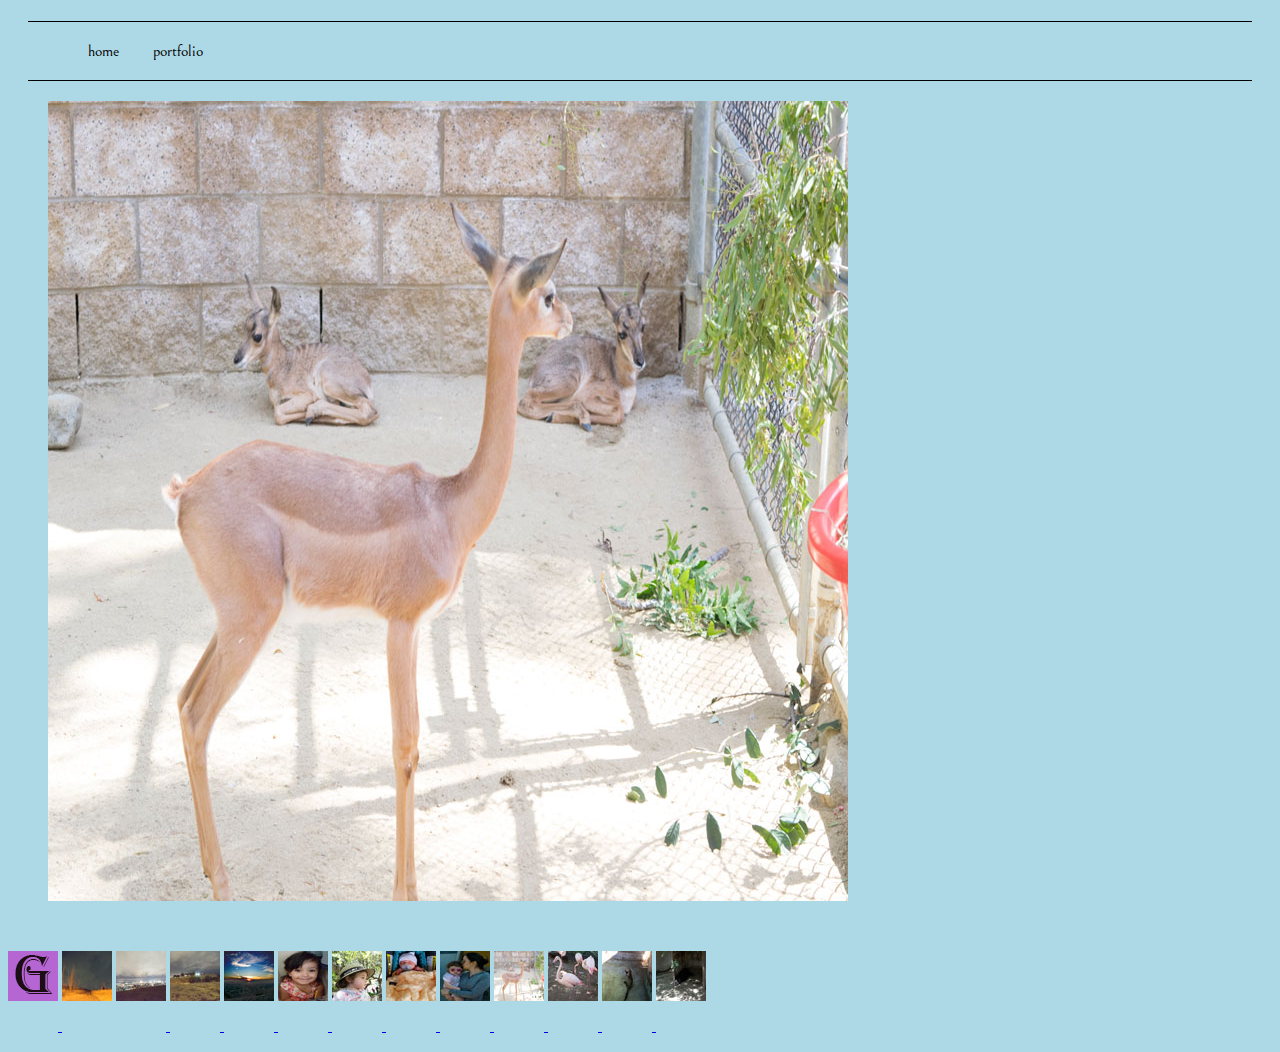
==== animal.html @ bbca0e44 "changed website" ====
<!doctype html>
<html class="no-js" lang="en" dir="ltr">
  <head>
    <meta charset="utf-8">
    <meta http-equiv="x-ua-compatible" content="ie=edge">
    <meta name="viewport" content="width=device-width, initial-scale=1.0">
    <title>Kaila's Portfolio</title>
    <link rel="stylesheet" href="css/foundation.css">
    <link rel="stylesheet" href="css/app.css">
  </head>
  <body>
    <!-- start the header section of each page here -->
    <div class="grid-container">
    <header class="grid-x grid-padding-x align-justify">
      <h1 class="cell medium-6 large-3">
      </h1>
      <nav class="cell meium-6 large-4">
        <ul class="menu">
          <li><a href="index.html"></a>home</li>
          <li><a href="portfolio.html"></a>portfolio</li>
        </ul>
      </nav>
    </header>
    <!-- start the content section of each page here -->
    <figure>
      <a href="animal.html"><img src="images/animal800.jpg" alt="">
    </figure>
    <p>

      <a href="portfolio.html"><img src="images/gallery.gif" alt="main gallery">
      <a href="images.html"><img src="images/path50.jpg" alt=""></a>
      <a href="light.html"><img src="images/light50.jpg" alt="">
      <a href="trees.html"><img src="images/trees50.jpg" alt="">
      <a href="sky.html"><img src="images/sky50.jpg" alt="">
      <a href="eli.html"><img src="images/eli50.jpg" alt="">
      <a href="baby1.html"><img src="images/baby150.jpg" alt="">
      <a href="newborn.html"><img src="images/newborn50.jpg" alt="">
      <a href="sara.html"><img src="images/sara50.jpg" alt="">
      <a href="animal.html"><img src="images/animal50.jpg" alt="">
      <a href="flamingo.html"><img src="images/flamingo50.jpg" alt="">
      <a href="otter.html"><img src="images/otter50.jpg" alt="">
      <a href="thing.html"><img src="images/thing50.jpg" alt="">
---- css/app.css ----
/* *{outline:1px solid red}*/
@import url('https://fonts.googleapis.com/css?family=Bellefair|Exo+2');


body{font-family: 'Bellefair', serif;}
h1, h2, h3, h4, h5, h6{font-family: 'Exo 2', sans-serif;}
h2{font-size: 1.35rem;}
p{line-height: 1.25em;}

section{
  border-bottom: 1px solid black;
  padding: 30px 0px;
}
.vert-border{
  border-right: 1px solid black;
}
/*////NAV STYLES*/
nav{
  border-top:1px solid black;
  border-bottom: 1px solid black;
  margin: 20px;
}
nav ul{
  list-style-type: none;
  margin: 20px;
}
nav li{
  display: inline;
  margin-right: 30px;
}
nav a:link, nav a:visited{
  text-decoration: none;
  color: black;
  font-size: 0.9em;
  padding-bottom: 6px;
}
nav a:hover {
  border-bottom: 1px solid black;
  padding-bottom: 6px;
}
body {
  background-color: lightblue;
}
img{
  margin-bottom: 30px;
}
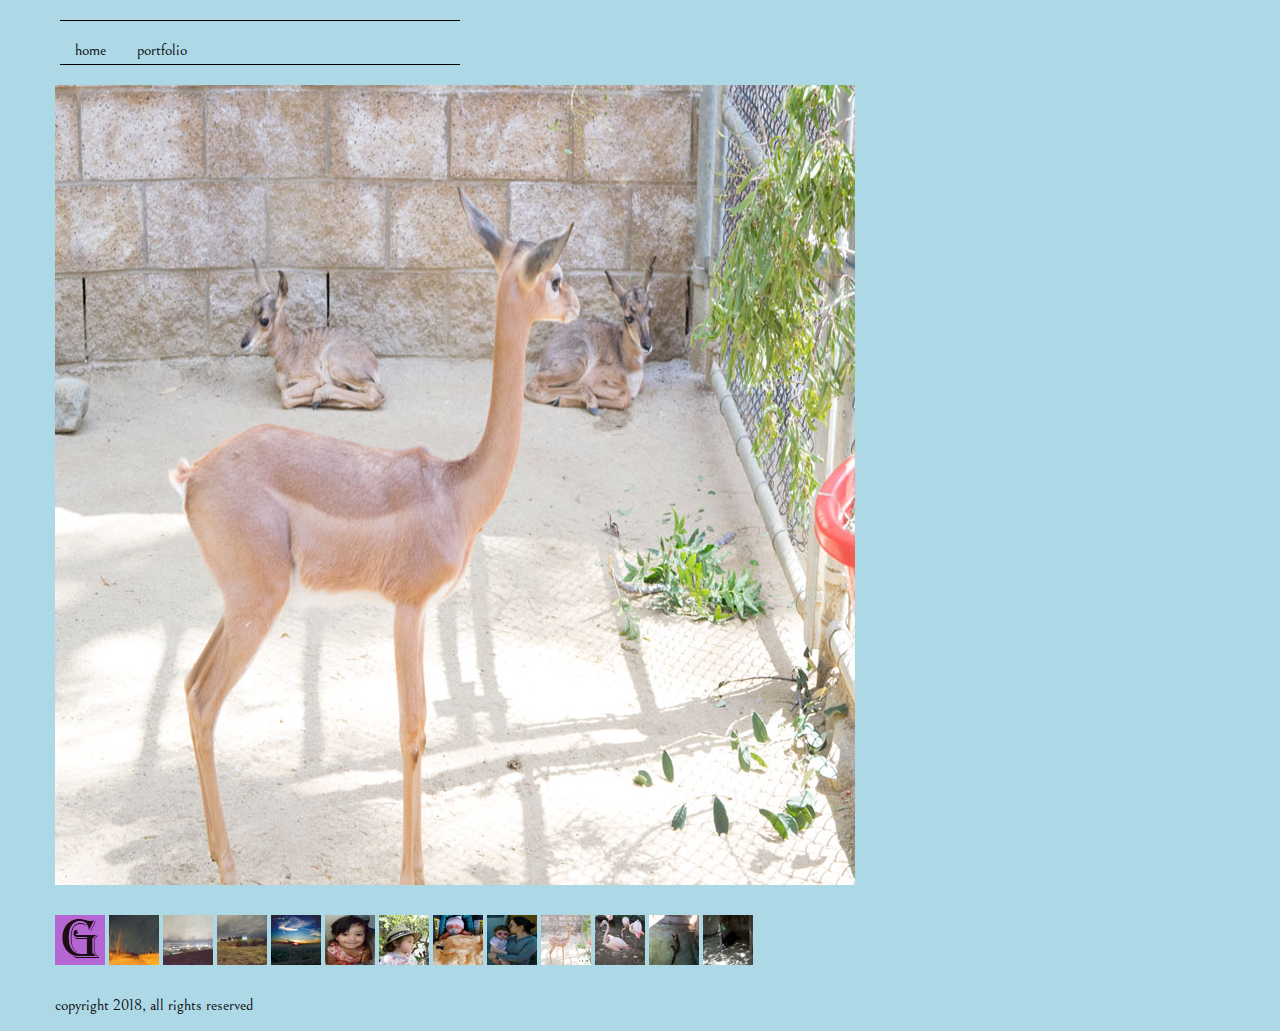
==== commit d7ab6b29: "update bugs" ====
--- a/animal.html
+++ b/animal.html
@@ -1,42 +1,53 @@
-<!doctype html>
-<html class="no-js" lang="en" dir="ltr">
-  <head>
-    <meta charset="utf-8">
-    <meta http-equiv="x-ua-compatible" content="ie=edge">
-    <meta name="viewport" content="width=device-width, initial-scale=1.0">
-    <title>Kaila's Portfolio</title>
-    <link rel="stylesheet" href="css/foundation.css">
-    <link rel="stylesheet" href="css/app.css">
-  </head>
-  <body>
-    <!-- start the header section of each page here -->
-    <div class="grid-container">
-    <header class="grid-x grid-padding-x align-justify">
-      <h1 class="cell medium-6 large-3">
-      </h1>
-      <nav class="cell meium-6 large-4">
-        <ul class="menu">
-          <li><a href="index.html"></a>home</li>
-          <li><a href="portfolio.html"></a>portfolio</li>
-        </ul>
-      </nav>
-    </header>
-    <!-- start the content section of each page here -->
-    <figure>
-      <a href="animal.html"><img src="images/animal800.jpg" alt="">
-    </figure>
-    <p>
-
-      <a href="portfolio.html"><img src="images/gallery.gif" alt="main gallery">
-      <a href="images.html"><img src="images/path50.jpg" alt=""></a>
-      <a href="light.html"><img src="images/light50.jpg" alt="">
-      <a href="trees.html"><img src="images/trees50.jpg" alt="">
-      <a href="sky.html"><img src="images/sky50.jpg" alt="">
-      <a href="eli.html"><img src="images/eli50.jpg" alt="">
-      <a href="baby1.html"><img src="images/baby150.jpg" alt="">
-      <a href="newborn.html"><img src="images/newborn50.jpg" alt="">
-      <a href="sara.html"><img src="images/sara50.jpg" alt="">
-      <a href="animal.html"><img src="images/animal50.jpg" alt="">
-      <a href="flamingo.html"><img src="images/flamingo50.jpg" alt="">
-      <a href="otter.html"><img src="images/otter50.jpg" alt="">
-      <a href="thing.html"><img src="images/thing50.jpg" alt="">
+<!doctype html>
+<html class="no-js" lang="en" dir="ltr">
+  <head>
+    <meta charset="utf-8">
+    <meta http-equiv="x-ua-compatible" content="ie=edge">
+    <meta name="viewport" content="width=device-width, initial-scale=1.0">
+    <title>Kaila's Portfolio</title>
+    <link rel="stylesheet" href="css/foundation.css">
+    <link rel="stylesheet" href="css/app.css">
+  </head>
+  <body>
+    <!-- start the header section of each page here -->
+    <div class="grid-container">
+    <header class="grid-x grid-padding-x align-justify">
+      <nav class="cell meium-6 large-4">
+        <ul class="menu">
+          <li><a href="index.html"></a>home</li>
+          <li><a href="portfolio.html"></a>portfolio</li>
+        </ul>
+      </nav>
+    </header>
+    <!-- start the content section of each page here -->
+    <figure>
+      <a href="animal.html"><img src="images/animal800.jpg" alt=""></a>
+    </figure>
+    <figure>
+      <a href="portfolio.html"><img src="images/gallery.gif" alt="main gallery"></a>
+      <a href="images.html"><img src="images/path50.jpg" alt=""></a>
+      <a href="light.html"><img src="images/light50.jpg" alt=""></a>
+      <a href="trees.html"><img src="images/trees50.jpg" alt=""></a>
+      <a href="sky.html"><img src="images/sky50.jpg" alt=""></a>
+      <a href="eli.html"><img src="images/eli50.jpg" alt=""></a>
+      <a href="baby1.html"><img src="images/baby150.jpg" alt=""></a>
+      <a href="newborn.html"><img src="images/newborn50.jpg" alt=""></a>
+      <a href="sara.html"><img src="images/sara50.jpg" alt=""></a>
+      <a href="animal.html"><img src="images/animal50.jpg" alt=""></a>
+      <a href="flamingo.html"><img src="images/flamingo50.jpg" alt=""></a>
+      <a href="otter.html"><img src="images/otter50.jpg" alt=""></a>
+      <a href="thing.html"><img src="images/thing50.jpg" alt=""></a>
+    </figure>
+    <footer class="grid-x">
+      <p class="cell">copyright 2018, all rights reserved</p>
+    </footer>
+    </div>
+
+
+
+    <script src="js/vendor/jquery.js"></script>
+    <script src="js/vendor/what-input.js"></script>
+    <script src="js/vendor/foundation.js"></script>
+    <script src="js/app.js"></script>
+  </body>
+</html>
--- a/css/app.css
+++ b/css/app.css
@@ -1,46 +1,46 @@
-/* *{outline:1px solid red}*/
-@import url('https://fonts.googleapis.com/css?family=Bellefair|Exo+2');
-
-
-body{font-family: 'Bellefair', serif;}
-h1, h2, h3, h4, h5, h6{font-family: 'Exo 2', sans-serif;}
-h2{font-size: 1.35rem;}
-p{line-height: 1.25em;}
-
-section{
-  border-bottom: 1px solid black;
-  padding: 30px 0px;
-}
-.vert-border{
-  border-right: 1px solid black;
-}
-/*////NAV STYLES*/
-nav{
-  border-top:1px solid black;
-  border-bottom: 1px solid black;
-  margin: 20px;
-}
-nav ul{
-  list-style-type: none;
-  margin: 20px;
-}
-nav li{
-  display: inline;
-  margin-right: 30px;
-}
-nav a:link, nav a:visited{
-  text-decoration: none;
-  color: black;
-  font-size: 0.9em;
-  padding-bottom: 6px;
-}
-nav a:hover {
-  border-bottom: 1px solid black;
-  padding-bottom: 6px;
-}
-body {
-  background-color: lightblue;
-}
-img{
-  margin-bottom: 30px;
-}
+/* *{outline:1px solid red}*/
+@import url('https://fonts.googleapis.com/css?family=Bellefair|Exo+2');
+
+
+body{font-family: 'Bellefair', serif;}
+h1, h2, h3, h4, h5, h6{font-family: 'Exo 2', sans-serif;}
+h2{font-size: 1.35rem;}
+p{line-height: 1.25em;}
+
+section{
+  border-bottom: 1px solid black;
+  padding: 30px 0px;
+}
+.vert-border{
+  border-right: 1px solid black;
+}
+/*////NAV STYLES*/
+nav{
+  border-top:1px solid black;
+  border-bottom: 1px solid black;
+  margin: 20px;
+}
+nav ul{
+  list-style-type: none;
+  margin: 20px;
+}
+nav li{
+  display: inline;
+  margin-right: 30px;
+}
+nav a:link, nav a:visited{
+  text-decoration: none;
+  color: black;
+  font-size: 0.9em;
+  padding-bottom: 6px;
+}
+nav a:hover {
+  border-bottom: 1px solid black;
+  padding-bottom: 6px;
+}
+body {
+  background-color: lightblue;
+}
+img{
+  margin-bottom: 30px;
+}
